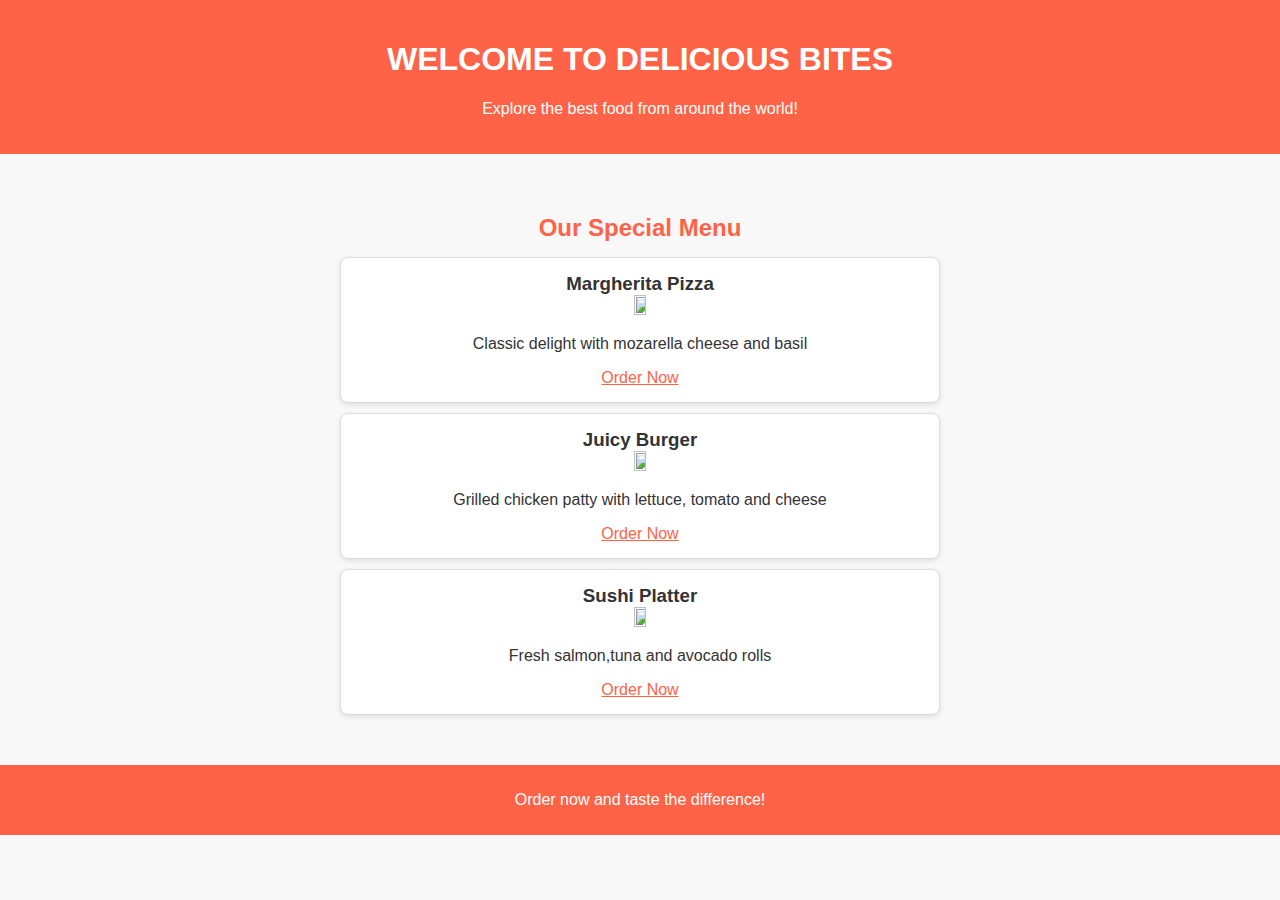
==== index.html @ 7e5735f6 "Update and rename Food.html to index.html" ====
<!DOCTYPE html>
<html>
<head>
	<link rel="stylesheet" href="foodstyle.css">
	<title>Delicious Bites</title>
</head>
<body>
	<header>
		<h1>WELCOME TO DELICIOUS BITES</h1>
		<p>Explore the best food from around the world!</p>
	</header>
	<section class="menu">
		<h2>Our Special Menu</h2>
		<div class="item">
			<h3>Margherita Pizza</h3>
			<img src="C:\Users\Niveditha S Ameen\Downloads\Pizza.jfif" width="15%" height="15%">
			<p>Classic delight with mozarella cheese and basil</p>
			<a href="Margi.html">Order Now</a>
		</div>
		<div class="item">
			<h3>Juicy Burger</h3>
			<img src="C:\Users\Niveditha S Ameen\Downloads\Burger.jfif" width="15%" height="15%">
			<p>Grilled chicken patty with lettuce, tomato and cheese</p>
			<a href="Burgi.html">Order Now</a>
		</div>
		<div class="item">
			<h3>Sushi Platter</h3>
			<img src="C:\Users\Niveditha S Ameen\Downloads\Sushi.jfif" width="15%" height="15%">
			<p>Fresh salmon,tuna and avocado rolls</p>
			<a href="Plati.html">Order Now</a>
		</div>
	</section>
	<footer>
		<p>Order now and taste the difference!</p>
	</footer>
	<script src="foodscript.js"></script>
</body>
</html>
---- foodstyle.css ----
body{
	font-family:'Arial',sans-serif;
	margin:0;
	padding:0;
	background-color:#f8f8f8;
	color:#333;
	text-align:center;
}
header{
	background-color:#ff6347;
	color:#fff;
	padding:20px 0;
}
section div a{
		color:#ff6347;
}
.menu{
	margin:20px auto;
	padding:20px;
	max-width:600px;
}
.menu h2{
	color:#ff6347;
	margin-bottom:15px;
}
.item{
	background-color:#fff;
	border:1px solid #ddd;
	border-radius:8px;
	padding:15px;
	margin-bottom:10px;
	box-shadow:0 2px 5px rgba(0,0,0,0.1);
	cursor:pointer;
	transition:transform 0.2s;
}
.item:hover{
	transform:scale(1.05);
}
.item h3{
	margin:0;
	color:#333;
}
footer{
	background-color:#ff6347;
	color:#fff;
	padding:10px 0;
	position:relative;
	width:100%;
	bottom:0;
}
.order-form{
	margin:20px auto;
	padding:20px;
	max-width:500px;
	background-color:#fff;
	border:1px solid #ddd;
	border-radius:8px;
	box-shadow:0 2px 5px rgba(0,0,0,0.1);
}
input{
	width:calc(100%-20px);
	padding:10px;
	margin-bottom:10px;
	border:1px solid #ddd;
	border-radius:5px;
}
button{
	background-color:#ff6347;
	color:#fff;
	border:none;
	padding:10px 20px;
	border-radius:5px;
	cursor:pointer;
	transition:background-color 0.3s;
}
button:hover{
	background-color:#e5533d;
}
.thank-you{
	margin-top:50px;
	padding:20px;
}
.thank-you h2{
	color:#4caf50;
}
.thank-you a{
	color:#ff6347;
	text-decoration:none;
	font-weight:bold;
}
.thank-you a:hover{
	text-decoration:underline;
}
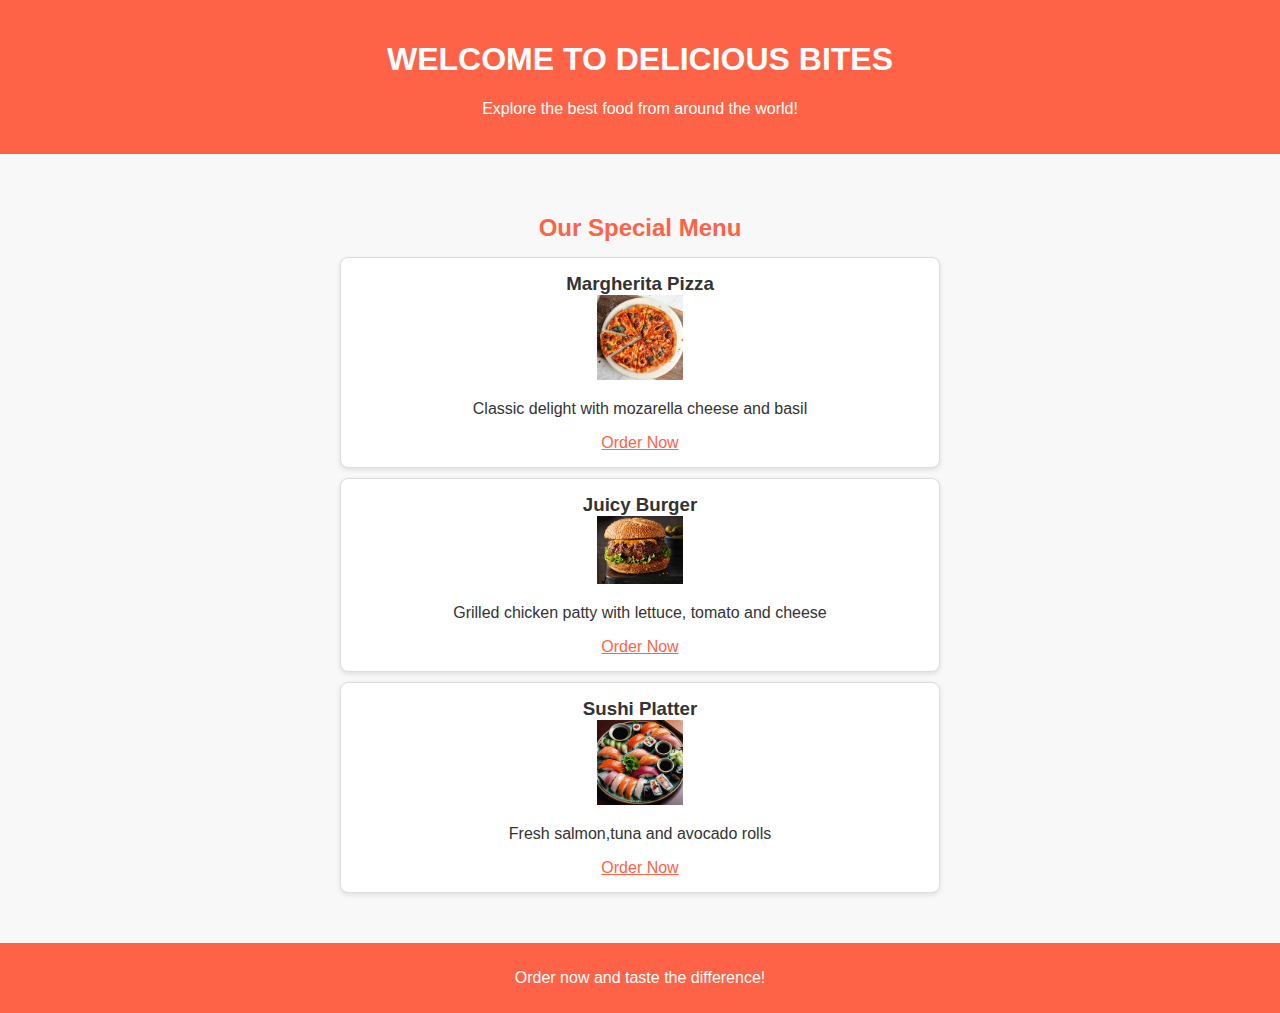
==== commit 49ec8519: "Update index.html" ====
--- a/index.html
+++ b/index.html
@@ -13,19 +13,19 @@
 		<h2>Our Special Menu</h2>
 		<div class="item">
 			<h3>Margherita Pizza</h3>
-			<img src="C:\Users\Niveditha S Ameen\Downloads\Pizza.jfif" width="15%" height="15%">
+			<img src="Pizza.jfif" width="15%" height="15%">
 			<p>Classic delight with mozarella cheese and basil</p>
 			<a href="Margi.html">Order Now</a>
 		</div>
 		<div class="item">
 			<h3>Juicy Burger</h3>
-			<img src="C:\Users\Niveditha S Ameen\Downloads\Burger.jfif" width="15%" height="15%">
+			<img src="Burger.jfif" width="15%" height="15%">
 			<p>Grilled chicken patty with lettuce, tomato and cheese</p>
 			<a href="Burgi.html">Order Now</a>
 		</div>
 		<div class="item">
 			<h3>Sushi Platter</h3>
-			<img src="C:\Users\Niveditha S Ameen\Downloads\Sushi.jfif" width="15%" height="15%">
+			<img src="Sushi.jfif" width="15%" height="15%">
 			<p>Fresh salmon,tuna and avocado rolls</p>
 			<a href="Plati.html">Order Now</a>
 		</div>
@@ -33,7 +33,6 @@
 	<footer>
 		<p>Order now and taste the difference!</p>
 	</footer>
-	<script src="foodscript.js"></script>
 </body>
 </html>
 		
